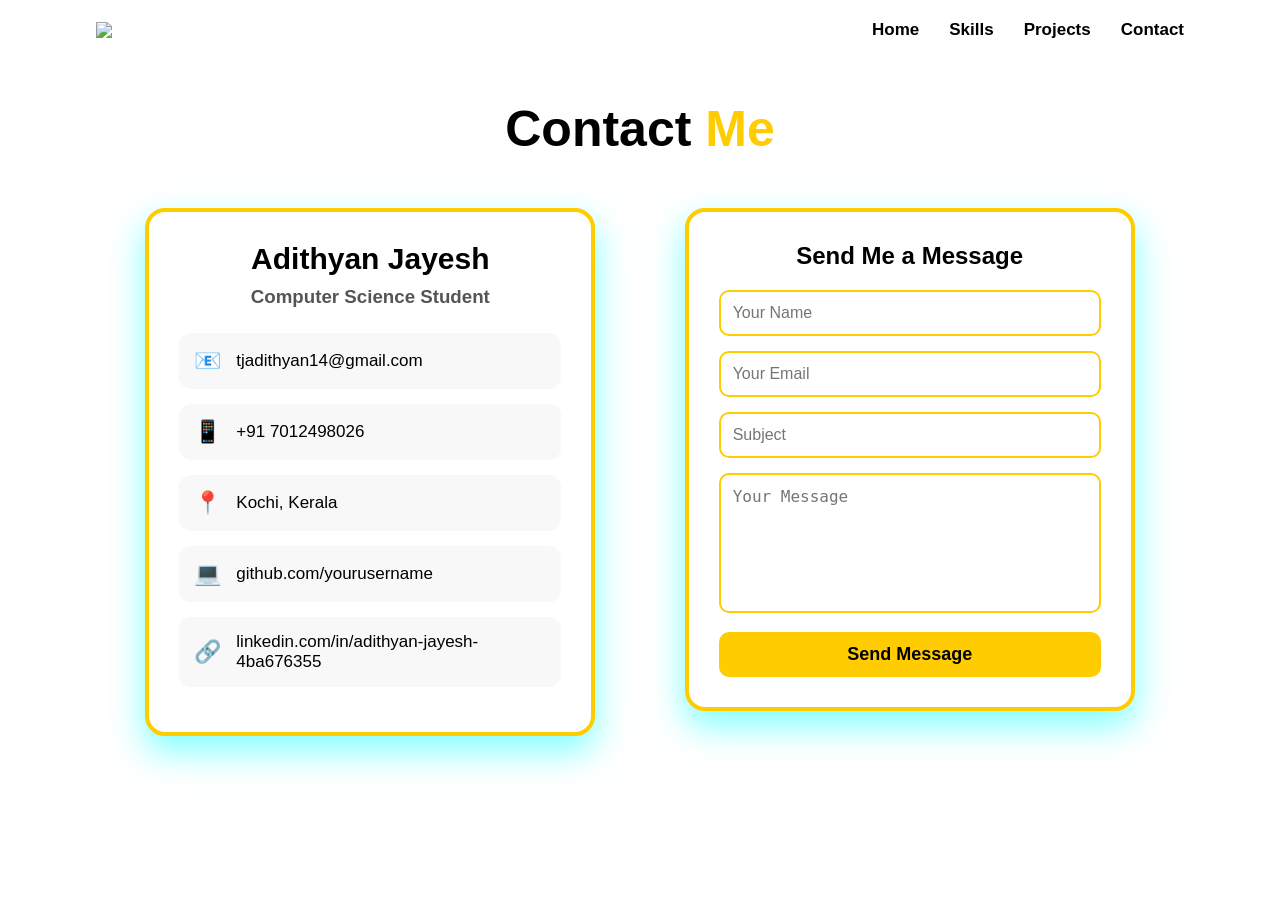
==== contact.html @ 959fbd23 "Add files via upload" ====
<!DOCTYPE html>
<html>

<head>
    <title>Contact</title>
    <link rel="stylesheet" href="contact.css">
</head>

<body>

    <div class="main">

        <div class="navbar">

            <img src="https://pbs.twimg.com/profile_images/1486040031555100672/sXXxpz6H_400x400.jpg" class="logo">

            <ul>
                <li><a href="index.html">Home</a></li>
                <li><a href="skills.html">Skills</a></li>
                <li><a href="projects.html">Projects</a></li>
                <li><a href="contact.html">Contact</a></li>
            </ul>

        </div>

        <div class="contact">

            <h1>Contact <span>Me</span></h1>

            <div class="contact-box">

                <div class="details">

                    <h2>Adithyan Jayesh</h2>
                    <h3>Computer Science Student</h3>

                    <div class="info-box">
                        <span>📧</span>
                        <p>tjadithyan14@gmail.com</p>
                    </div>

                    <div class="info-box">
                        <span>📱</span>
                        <p>+91 7012498026</p>
                    </div>

                    <div class="info-box">
                        <span>📍</span>
                        <p>Kochi, Kerala</p>
                    </div>

                    <div class="info-box">
                        <span>💻</span>
                        <p>github.com/yourusername</p>
                    </div>

                    <div class="info-box">
                        <span>🔗</span>
                        <p>linkedin.com/in/adithyan-jayesh-4ba676355</p>
                    </div>

                </div>

                <div class="message">

                    <h2>Send Me a Message</h2>

                    <form>

                        <input type="text" placeholder="Your Name" required>

                        <input type="email" placeholder="Your Email" required>

                        <input type="text" placeholder="Subject">

                        <textarea placeholder="Your Message" required></textarea>

                        <button type="submit">Send Message</button>

                    </form>

                </div>

            </div>

        </div>

    </div>

</body>

</html>
---- contact.css ----
*{
    margin: 0;
    padding: 0;
    box-sizing: border-box;
}

body{
    font-family: Arial, Helvetica, sans-serif;
}

.main{
    width: 100%;
    min-height: 100vh;
    background: url("https://wallpapershome.com/images/pages/pic_h/27637.jpg");
    background-size: cover;
    background-position: center;
}

.navbar{
    width: 85%;
    margin: auto;
    padding: 20px 0;
    display: flex;
    justify-content: space-between;
    align-items: center;
}

.logo{
    width: 70px;
    cursor: pointer;
}

.navbar ul{
    display: flex;
    list-style: none;
}

.navbar ul li{
    margin-left: 30px;
}

.navbar ul li a{
    text-decoration: none;
    color: black;
    font-size: 17px;
    font-weight: bold;
    transition: 0.3s;
}

.navbar ul li a:hover{
    color: #ffcc00;
}

.contact{
    width: 85%;
    margin: 40px auto;
}

.contact h1{
    text-align: center;
    font-size: 50px;
    color: black;
    margin-bottom: 50px;
}

.contact span{
    color: #ffcc00;
}

.contact-box{
    display: flex;
    justify-content: space-evenly;
    align-items: flex-start;
    gap: 40px;
    flex-wrap: wrap;
}

.details,
.message{
    width: 450px;
    background: white;
    border: 4px solid #ffcc00;
    border-radius: 20px;
    padding: 30px;
    box-shadow: 0 15px 35px rgba(0,255,255,0.5);
    transition: 0.4s;
}

.details:hover,
.message:hover{
    transform: translateY(-10px);
    box-shadow: 0 25px 45px rgba(255,204,0,0.8);
}

.details h2{
    text-align: center;
    font-size: 30px;
    color: black;
    margin-bottom: 10px;
}

.details h3{
    text-align: center;
    color: #555;
    margin-bottom: 25px;
}

.info-box{
    display: flex;
    align-items: center;
    gap: 15px;
    padding: 15px;
    margin: 15px 0;
    border-radius: 12px;
    background: #f8f8f8;
}

.info-box span{
    font-size: 22px;
}

.info-box p{
    color: black;
    font-size: 17px;
}

.message h2{
    text-align: center;
    color: black;
    margin-bottom: 20px;
}

.message input,
.message textarea{
    width: 100%;
    padding: 12px;
    margin-bottom: 15px;
    border: 2px solid #ffcc00;
    border-radius: 10px;
    outline: none;
    font-size: 16px;
}

.message textarea{
    height: 140px;
    resize: none;
}

.message button{
    width: 100%;
    padding: 12px;
    background: #ffcc00;
    color: black;
    border: none;
    border-radius: 10px;
    font-size: 18px;
    font-weight: bold;
    cursor: pointer;
    transition: 0.3s;
}

.message button:hover{
    background: gold;
}
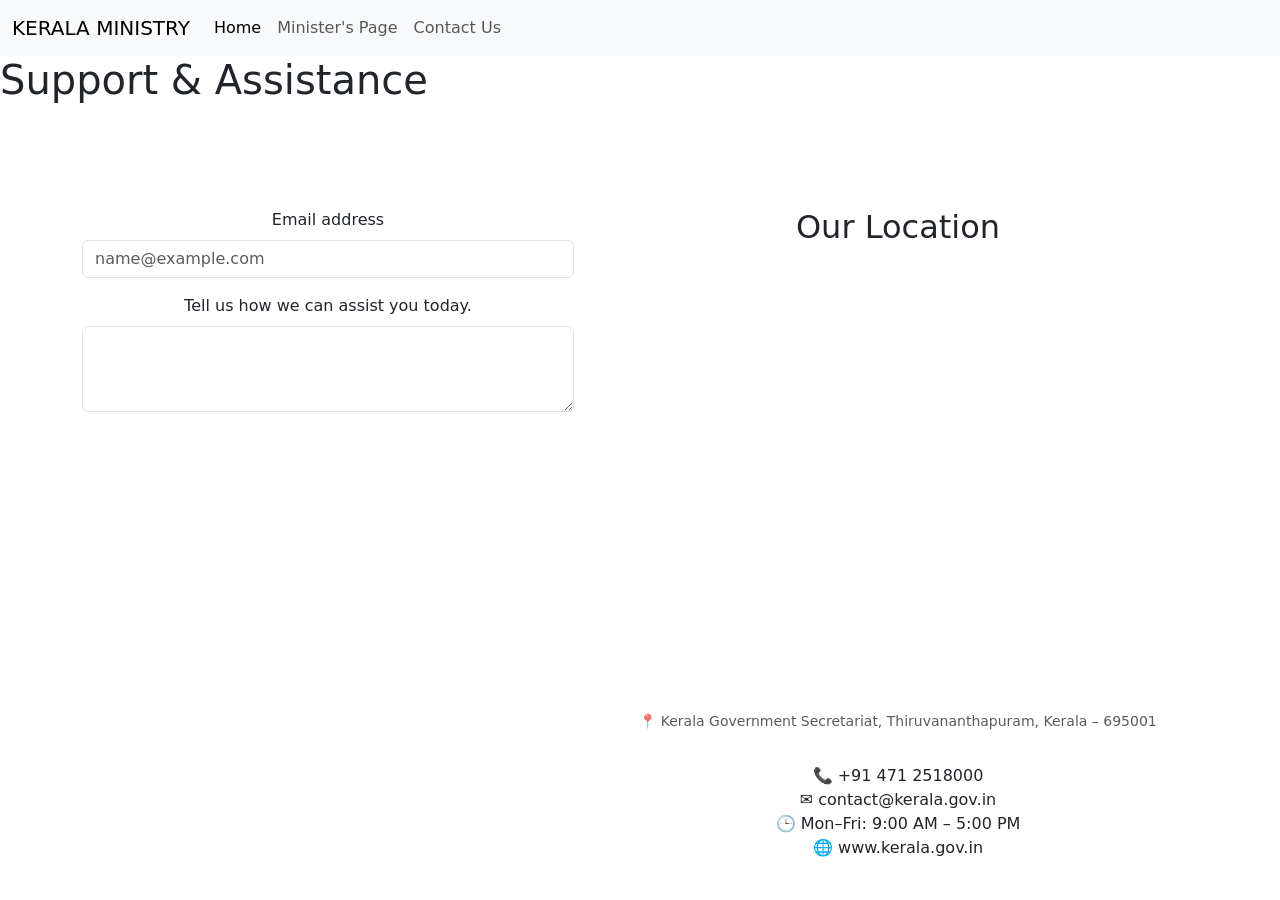
==== commit 2eaffb73: "Kerala Ministry Day 2" ====
--- a/contact.html
+++ b/contact.html
@@ -1,92 +1,72 @@
 <!DOCTYPE html>
-<html>
+<html lang="en">
+<head>
+    <meta charset="UTF-8">
+    <meta name="viewport" content="width=device-width, initial-scale=1.0">
+    <title>Document</title>
+<link href="https://cdn.jsdelivr.net/npm/bootstrap@5.3.8/dist/css/bootstrap.min.css" rel="stylesheet" integrity="sha384-sRIl4kxILFvY47J16cr9ZwB07vP4J8+LH7qKQnuqkuIAvNWLzeN8tE5YBujZqJLB" crossorigin="anonymous">
+</head>
+<body>
+    <nav class="navbar navbar-expand-lg bg-body-tertiary">
+  <div class="container-fluid">
+    <a class="navbar-brand" href="#">KERALA MINISTRY</a>
+    <button class="navbar-toggler" type="button" data-bs-toggle="collapse" data-bs-target="#navbarNav" aria-controls="navbarNav" aria-expanded="false" aria-label="Toggle navigation">
+      <span class="navbar-toggler-icon"></span>
+    </button>
+    <div class="collapse navbar-collapse" id="navbarNav">
+      <ul class="navbar-nav">
+        <li class="nav-item">
+          <a class="nav-link active" aria-current="page" href="index.html">Home</a>
+        </li>
+        <li class="nav-item">
+          <a class="nav-link" href="minister.html">Minister's Page</a>
+        </li>
+        <li class="nav-item">
+          <a class="nav-link" href="contact.html">Contact Us</a>
+        </li>
+       
+      </ul>
+    </div>
+  </div>
+  
+</nav>
+    <h1>Support & Assistance</h1>
+    <br><br>
+    ㅤ<br>
+    ㅤ<br>
 
-<head>
-    <title>Contact</title>
-    <link rel="stylesheet" href="contact.css">
-</head>
-
-<body>
-
-    <div class="main">
-
-        <div class="navbar">
-
-            <img src="https://pbs.twimg.com/profile_images/1486040031555100672/sXXxpz6H_400x400.jpg" class="logo">
-
-            <ul>
-                <li><a href="index.html">Home</a></li>
-                <li><a href="skills.html">Skills</a></li>
-                <li><a href="projects.html">Projects</a></li>
-                <li><a href="contact.html">Contact</a></li>
-            </ul>
-
-        </div>
-
-        <div class="contact">
-
-            <h1>Contact <span>Me</span></h1>
-
-            <div class="contact-box">
-
-                <div class="details">
-
-                    <h2>Adithyan Jayesh</h2>
-                    <h3>Computer Science Student</h3>
-
-                    <div class="info-box">
-                        <span>📧</span>
-                        <p>tjadithyan14@gmail.com</p>
-                    </div>
-
-                    <div class="info-box">
-                        <span>📱</span>
-                        <p>+91 7012498026</p>
-                    </div>
-
-                    <div class="info-box">
-                        <span>📍</span>
-                        <p>Kochi, Kerala</p>
-                    </div>
-
-                    <div class="info-box">
-                        <span>💻</span>
-                        <p>github.com/yourusername</p>
-                    </div>
-
-                    <div class="info-box">
-                        <span>🔗</span>
-                        <p>linkedin.com/in/adithyan-jayesh-4ba676355</p>
-                    </div>
-
-                </div>
-
-                <div class="message">
-
-                    <h2>Send Me a Message</h2>
-
-                    <form>
-
-                        <input type="text" placeholder="Your Name" required>
-
-                        <input type="email" placeholder="Your Email" required>
-
-                        <input type="text" placeholder="Subject">
-
-                        <textarea placeholder="Your Message" required></textarea>
-
-                        <button type="submit">Send Message</button>
-
-                    </form>
-
-                </div>
-
-            </div>
-
-        </div>
+    <div class="container text-center">
+  <div class="row">
+    <div class="col">
+      <div class="mb-3">
+  <label for="exampleFormControlInput1" class="form-label">Email address</label>
+  <input type="email" class="form-control" id="exampleFormControlInput1" placeholder="name@example.com">
+</div>
+<div class="mb-3">
+  <label for="" class="form-label">Tell us how we can assist you today.</label>
+  <textarea class="form-control" id="exampleFormControlTextarea1" rows="3"></textarea>
+</div>
+    </div>
+    
+    <div class="col">
+        <h2>Our Location</h2>
+      
+        <figure class="figure">
+  <iframe src="https://www.google.com/maps/embed?pb=!1m18!1m12!1m3!1d3946.022511304853!2d76.94694167477411!3d8.497191691544446!2m3!1f0!2f0!3f0!3m2!1i1024!2i768!4f13.1!3m3!1m2!1s0x3b05bbbbb67bf6df%3A0xfdc8272258c01899!2sKerala%20Government%20Secretariat!5e0!3m2!1sen!2sin!4v1782274529533!5m2!1sen!2sin" width="600" height="450" style="border:0;" allowfullscreen="" loading="lazy" referrerpolicy="strict-origin-when-cross-origin"></iframe>
+  <figcaption class="figure-caption">📍 Kerala Government Secretariat, Thiruvananthapuram, Kerala – 695001</figcaption>
+</figure>
+        <br>
+        </p>📞 +91 471 2518000
+        <br>
+        ✉️ contact@kerala.gov.in<br>
+        🕒 Mon–Fri: 9:00 AM – 5:00 PM<br>
+        🌐 www.kerala.gov.in
+    </p>
 
     </div>
-
+  </div>
+</div>
+    
+<script src="https://cdn.jsdelivr.net/npm/bootstrap@5.3.8/dist/js/bootstrap.bundle.min.js" integrity="sha384-FKyoEForCGlyvwx9Hj09JcYn3nv7wiPVlz7YYwJrWVcXK/BmnVDxM+D2scQbITxI" crossorigin="anonymous"></script>
 </body>
-
 </html>
